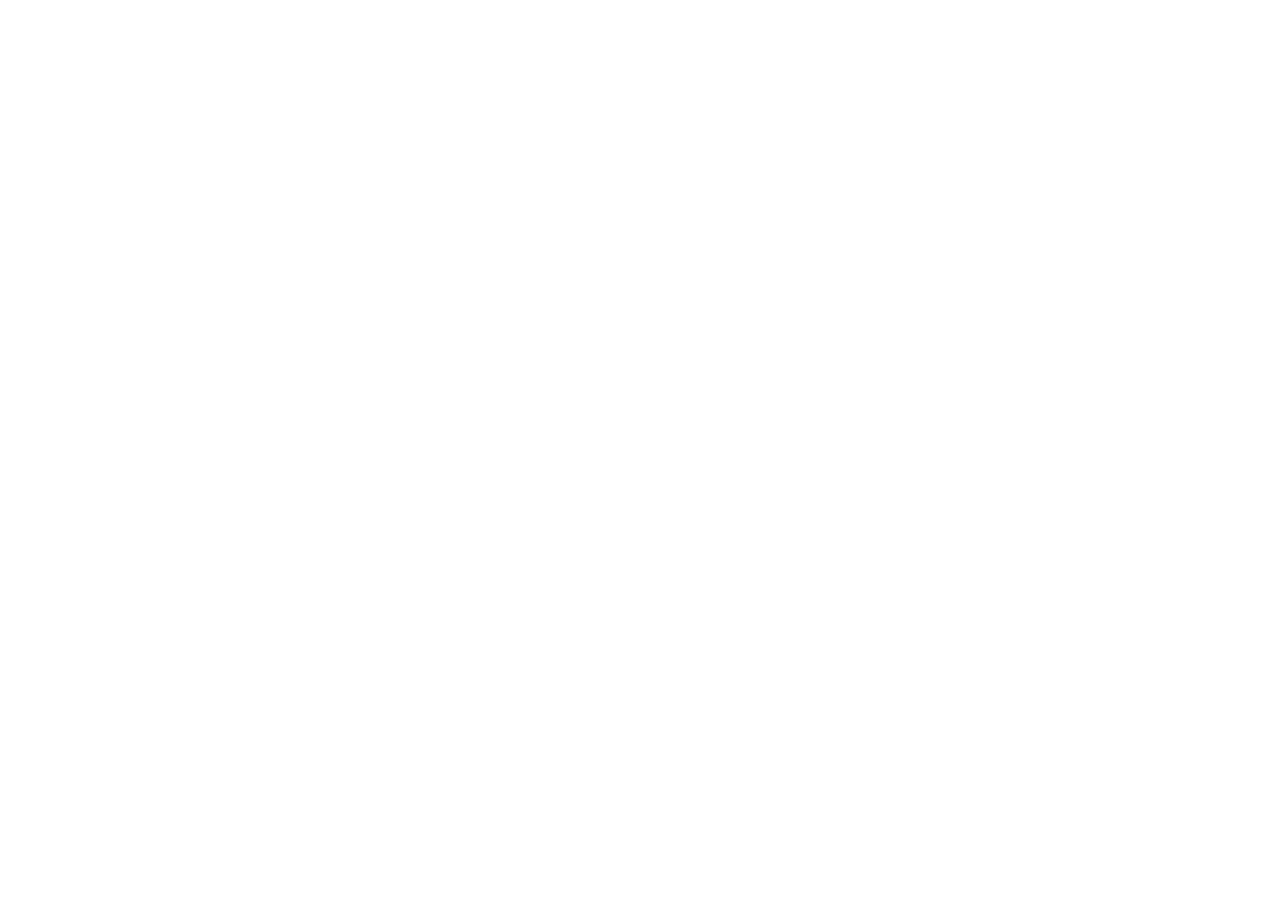
==== clonTwitter/indexTwitter.html @ f88c0bc4 "twitter challenge" ====
<!DOCTYPE html>
<html lang="en">

<head>
    <meta charset="UTF-8">
    <meta http-equiv="X-UA-Compatible" content="IE=edge">
    <meta name="viewport" content="width=device-width, initial-scale=1.0">
    <link rel="stylesheet" href="./assets/css/styleTwitter.css">
    <title>Clone Twitter</title>
</head>

<body>

    <!--Javascript-->
</body>

</html>
---- clonTwitter/assets/css/styleTwitter.css ----
/*= Root =*/
:root {
    /*=Color Basic=*/
    color-scheme: light dark;
    --clr-white: #fff;
    --clr-white2: #F2F2F2;
    --clr-white3: #BFBFBF;
    --clr-white4: #fcfdfd;
    --clr-black: #000;
    --clr-black-2: #0d0d0d;

    /*=Typography=*/
    /*=Font Size=*/
    --font-size-extra: 3rem;
    --font-size-title: 2.4rem;
    --font-size-Big: 1.8rem;
    --font-size-Medium: 1.6rem;
    --font-size-medium-plus: 1.5rem;
    --font-size-small: 1.2rem;
    -font-size-small-plus: 0.8rem;
    /*=Margins=*/
    --margin-top: 2rem;
    --margin-bottom: 2rem;
    --margin-left: 1rem;
    --margin-right: 1rem;
    --margin: 0 auto;
    /*=Text=*/
    --letter-spacing: 0.1rem;
    /* =  Shadows =*/
    --shadow-color: 286deg 36% 56%;
    /*========== z index ==========*/
    --z-tooltip: 10;
    --z-fixed: 100;

    --gradient-color: linear-gradient(115deg, #4fcf70, #fad648, #a767e5, #12bcfe, #44ce7b);
    --transparent-light-color: rgba(255, 255, 255, .05);
    --transparent-dark-color: rgba(0, 0, 0, .75);
}

/* = Css Style General =*/
*,
*::before,
*::after {
    box-sizing: border-box;
    margin: 0;
    padding: 0;
}

html {
    font-size: 62.5%;
}

/* =Animation =*/
@media (prefers-reduced-motion: reduce) {

    *,
    *::before,
    *::after {
        animation-duration: 0.01ms !important;
        animation-iteration-count: 1 !important;
        transition-duration: 0.01ms !important;
        scroll-behavior: auto !important;
    }
}

ul {
    list-style: none;
}

a {
    text-decoration: none;
    cursor: pointer;
}

img {
    width: 100%;
    height: 100%;
    background-size: cover;
    background-repeat: no-repeat;
    background-position: center;
    object-fit: cover;
}

p,
span {
    letter-spacing: 0.1rem;
}

h1,
h2,
h3 {
    margin: 2rem auto;
}

h1 {
    font-size: 2.4rem;
}

body {
    width: 100%;
}
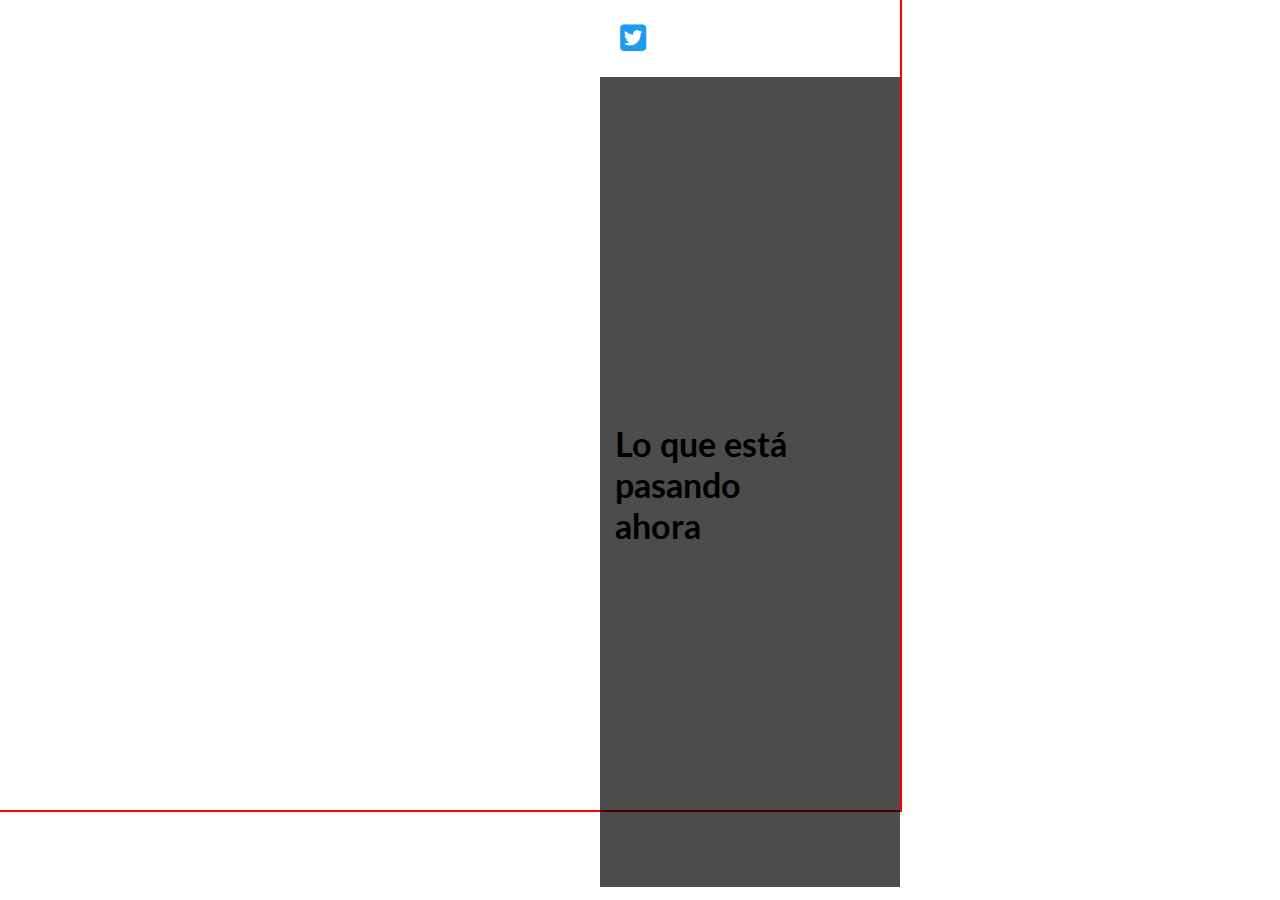
==== commit c89be3ac: "main project" ====
--- a/clonTwitter/indexTwitter.html
+++ b/clonTwitter/indexTwitter.html
@@ -5,13 +5,42 @@
     <meta charset="UTF-8">
     <meta http-equiv="X-UA-Compatible" content="IE=edge">
     <meta name="viewport" content="width=device-width, initial-scale=1.0">
+    <link rel="stylesheet" href="./assets/css/base.css">
+    <link rel="icon" type="image/svg" sizes="16*16" href="../src/assets/twitter-brands.svg">
+    <link rel="stylesheet" href="https://cdnjs.cloudflare.com/ajax/libs/font-awesome/6.1.1/css/all.min.css" />
+    <link rel="preconnect" href="https://fonts.googleapis.com">
+    <link rel="preconnect" href="https://fonts.gstatic.com" crossorigin>
+    <link href="https://fonts.googleapis.com/css2?family=Montserrat:wght@400;500;700&display=swap" rel="stylesheet">
+    <link rel="preconnect" href="https://fonts.googleapis.com">
+    <link rel="preconnect" href="https://fonts.gstatic.com" crossorigin>
+    <link href="https://fonts.googleapis.com/css2?family=Lato:wght@400;700&display=swap" rel="stylesheet">
     <link rel="stylesheet" href="./assets/css/styleTwitter.css">
-    <title>Clone Twitter</title>
+    <title>Clone Twitter.web</title>
 </head>
 
 <body>
 
+    <div class="helper">
+        <div class="helper__content">
+            <header class="header" id="headerID">
+                <a href="#" class="header--icon"><i class="fa-brands fa-twitter-square"></i></a>
+            </header>
+            <main class="main" id="mainID">
+                <div class="main--hero">
+                    <div class="main--titles">
+                        <h1 class="title">Lo que está pasando ahora</h1>
+                    </div>
+                    <div class="main--buttons">
+
+                    </div>
+                </div>
+            </main>
+        </div>
+    </div>
+
     <!--Javascript-->
 </body>
 
+<script src="./assets/js/app.js"></script>
+
 </html>--- a/clonTwitter/assets/css/base.css
+++ b/clonTwitter/assets/css/base.css
@@ -0,0 +1,122 @@
+/** = Root =*/
+:root {
+    /*=Color Basic=*/
+    color-scheme: light dark;
+    --clr-white: #fff;
+    --clr-white2: #F2F2F2;
+    --clr-white3: #BFBFBF;
+    --clr-white4: #fcfdfd;
+    --clr-black: #000;
+    --clr-black-2: #0d0d0d;
+    --brand-color: #1d9bf0;
+    --gray-color: #cfd9de;
+
+    /*=Typography=*/
+    --font-family-Mon: 'Montserrat', sans-serif;
+    --font-family-lat: 'Lato', sans-serif;
+    /*=Font Size=*/
+    --font-size-extra: 3rem;
+    --font-size-title: 2.4rem;
+    --font-size-Big: 1.8rem;
+    --font-size-Medium: 1.6rem;
+    --font-size-medium-plus: 1.5rem;
+    --font-size-small: 1.2rem;
+    -font-size-small-plus: 0.8rem;
+    /*=Margins=*/
+    --margin-top: 2rem;
+    --margin-bottom: 2rem;
+    --margin-left: 1rem;
+    --margin-right: 1rem;
+    --margin: 0 auto;
+    /*=Text=*/
+    --letter-spacing: 0.1rem;
+    /* =  Shadows =*/
+    --shadow-color: 286deg 36% 56%;
+    /*========== z index ==========*/
+    --z-tooltip: 10;
+    --z-fixed: 100;
+
+    --gradient-color: linear-gradient(115deg, #4fcf70, #fad648, #a767e5, #12bcfe, #44ce7b);
+    --transparent-light-color: rgba(255, 255, 255, .05);
+    --transparent-dark-color: rgba(0, 0, 0, .75);
+}
+
+/** = Css Style General =*/
+*,
+*::before,
+*::after {
+    box-sizing: border-box;
+    margin: 0;
+    padding: 0;
+}
+
+html {
+    font-size: 62.5%;
+}
+
+/** =Animation =*/
+@media (prefers-reduced-motion: reduce) {
+
+    *,
+    *::before,
+    *::after {
+        animation-duration: 0.01ms !important;
+        animation-iteration-count: 1 !important;
+        transition-duration: 0.01ms !important;
+        scroll-behavior: auto !important;
+    }
+}
+
+ul {
+    list-style: none;
+}
+
+a {
+    text-decoration: none;
+    cursor: pointer;
+}
+
+img {
+    width: 100%;
+    height: 100%;
+    background-size: cover;
+    background-repeat: no-repeat;
+    background-position: center;
+    object-fit: cover;
+}
+
+p,
+span {
+    letter-spacing: 0.1rem;
+}
+
+h1,
+h2,
+h3 {
+    margin: 2rem auto;
+}
+
+h1 {
+    font-size: 2.4rem;
+}
+
+/*? ==== Button */
+.btn {
+    padding: 1.5rem;
+    border: none;
+    border-radius: 1rem;
+    color: #F2F2F2;
+    display: flex;
+    justify-content: center;
+    align-items: center;
+    background: transparent;
+}
+
+.btn:hover {
+    outline: 2px solid #333;
+    color: #000;
+}
+
+.btn:active {
+    transform: scale(0.9);
+}--- a/clonTwitter/assets/css/styleTwitter.css
+++ b/clonTwitter/assets/css/styleTwitter.css
@@ -1,101 +1,60 @@
-/*= Root =*/
-:root {
-    /*=Color Basic=*/
-    color-scheme: light dark;
-    --clr-white: #fff;
-    --clr-white2: #F2F2F2;
-    --clr-white3: #BFBFBF;
-    --clr-white4: #fcfdfd;
-    --clr-black: #000;
-    --clr-black-2: #0d0d0d;
+/** ==== Media Queries =====  */
+@import url("./mediaQueries/queries.css");
 
-    /*=Typography=*/
-    /*=Font Size=*/
-    --font-size-extra: 3rem;
-    --font-size-title: 2.4rem;
-    --font-size-Big: 1.8rem;
-    --font-size-Medium: 1.6rem;
-    --font-size-medium-plus: 1.5rem;
-    --font-size-small: 1.2rem;
-    -font-size-small-plus: 0.8rem;
-    /*=Margins=*/
-    --margin-top: 2rem;
-    --margin-bottom: 2rem;
-    --margin-left: 1rem;
-    --margin-right: 1rem;
-    --margin: 0 auto;
-    /*=Text=*/
-    --letter-spacing: 0.1rem;
-    /* =  Shadows =*/
-    --shadow-color: 286deg 36% 56%;
-    /*========== z index ==========*/
-    --z-tooltip: 10;
-    --z-fixed: 100;
-
-    --gradient-color: linear-gradient(115deg, #4fcf70, #fad648, #a767e5, #12bcfe, #44ce7b);
-    --transparent-light-color: rgba(255, 255, 255, .05);
-    --transparent-dark-color: rgba(0, 0, 0, .75);
+/** ==== CSS  extra ====== */
+body {
+    width: 100%;
+    font-family: 'Montserrat', sans-serif;
 }
 
-/* = Css Style General =*/
-*,
-*::before,
-*::after {
-    box-sizing: border-box;
-    margin: 0;
-    padding: 0;
+main {
+    position: relative;
+    background-color: rgba(0, 0, 0, 0.7);
+    width: 100%;
+    height: 100%;
 }
 
-html {
-    font-size: 62.5%;
+form {
+    position: absolute;
+    top: 50%;
+    right: 0;
+    left: 0;
+    margin: 0 auto;
+    width: 50%;
+    height: 80%;
+    background-color: #ffff;
+    outline: 1px solid var(--color-gray);
 }
 
-/* =Animation =*/
-@media (prefers-reduced-motion: reduce) {
-
-    *,
-    *::before,
-    *::after {
-        animation-duration: 0.01ms !important;
-        animation-iteration-count: 1 !important;
-        transition-duration: 0.01ms !important;
-        scroll-behavior: auto !important;
-    }
+/** == <<< CSS Project >>> === */
+.header {
+    margin: 2rem;
 }
 
-ul {
-    list-style: none;
+.header--icon {
+    font-size: 3rem;
+    color: var(--brand-color);
 }
 
-a {
-    text-decoration: none;
-    cursor: pointer;
+.main--hero {
+    width: 90%;
+    margin: 0 auto;
 }
 
-img {
-    width: 100%;
-    height: 100%;
-    background-size: cover;
-    background-repeat: no-repeat;
-    background-position: center;
-    object-fit: cover;
+.main--titles {
+    margin: 2re auto;
+    font-weight: 700;
+    width: 80%;
+    max-width: 30rem;
 }
 
-p,
-span {
-    letter-spacing: 0.1rem;
+.main--titles .title {
+    font-family: 'Lato', sans-serif;
+    font-size: 3.4rem;
+    margin-bottom: 1.5rem;
 }
 
-h1,
-h2,
-h3 {
-    margin: 2rem auto;
-}
-
-h1 {
-    font-size: 2.4rem;
-}
-
-body {
-    width: 100%;
+.main--buttons {
+    width: 80%;
+    min-width: 30rem;
 }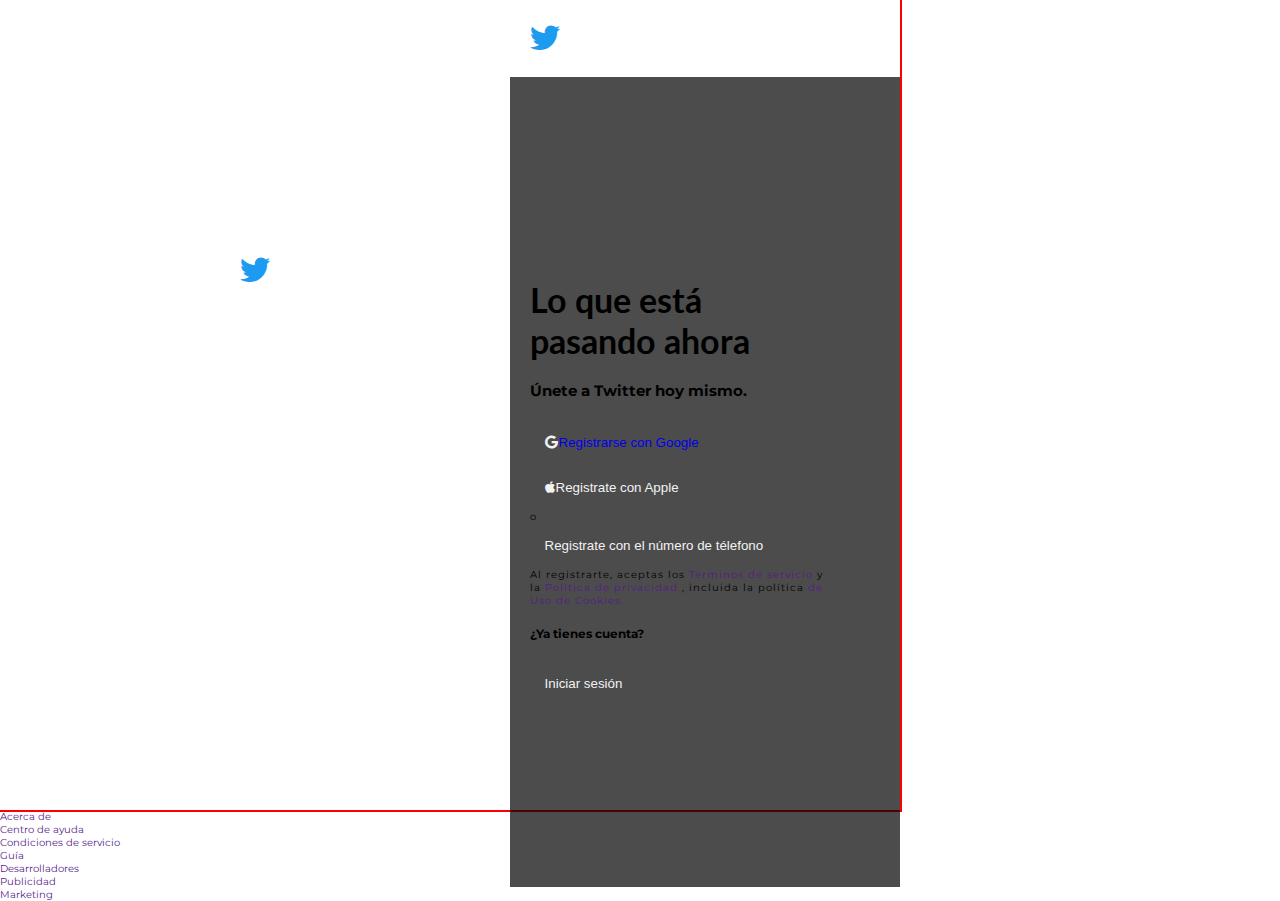
==== commit 41c49111: "style part 01" ====
--- a/clonTwitter/indexTwitter.html
+++ b/clonTwitter/indexTwitter.html
@@ -21,22 +21,69 @@
 <body>
 
     <div class="helper">
-        <div class="helper__content">
-            <header class="header" id="headerID">
-                <a href="#" class="header--icon"><i class="fa-brands fa-twitter-square"></i></a>
+        <div class="helper--content">
+            <header class="header">
+                <span class="header--icon"><i class="fa-brands fa-twitter"></i></span>
             </header>
-            <main class="main" id="mainID">
+            <main class="main">
                 <div class="main--hero">
                     <div class="main--titles">
-                        <h1 class="title">Lo que está pasando ahora</h1>
+                        <h1 class="titles--title">Lo que está pasando ahora </h1>
                     </div>
                     <div class="main--buttons">
-
+                        <h2 class="titles--title">Únete a Twitter hoy mismo.</h2>
+                        <button class=" btn main--button main--button__white ">
+                            <span>
+                                <i class="fa-brands fa-google"></i>
+                            </span>
+                            <a href="/src/pages/login.html">
+                                Registrarse con Google
+                            </a>
+                        </button>
+                        <button class="btn main--button main--button__white">
+                            <span>
+                                <i class="fa-brands fa-apple"></i>
+                            </span>
+                            Registrate con Apple
+                        </button>
+                        <div class="main--division">
+                            <div></div>
+                            <span>o</span>
+                            <div></div>
+                        </div>
+                        <button class=" btn main--button main--button__blue">Registrate con el número de
+                            télefono</button>
+                        <p class="main--text">Al registrarte, aceptas los <a class="text--link" href="">Términos de
+                                servicio</a> y
+                            la <a class="text--link" href=""> Política
+                                de privacidad </a>, incluida la política
+                            <a class="text--link" href="">
+                                de Uso de
+                                Cookies.
+                            </a>
+                        </p>
+                        <h3>¿Ya tienes cuenta?</h3>
+                        <button class="btn main--button main--button__white main--button__white-blue ">Iniciar
+                            sesión</button>
                     </div>
                 </div>
-            </main>
+        </div>
+        <div class="main--background">
+            <span class="header--icon header--icon__white"><i class="fa-brands fa-twitter"></i></span>
         </div>
     </div>
+    </main>
+    <footer class="footer">
+        <ul class="footer--list">
+            <li><a href="">Acerca de</a></li>
+            <li><a href="">Centro de ayuda</a></li>
+            <li><a href="">Condiciones de servicio</a></li>
+            <li><a href="">Guía</a></li>
+            <li><a href="">Desarrolladores</a></li>
+            <li><a href="">Publicidad</a></li>
+            <li><a href="">Marketing</a></li>
+        </ul>
+    </footer>
 
     <!--Javascript-->
 </body>
--- a/clonTwitter/assets/css/styleTwitter.css
+++ b/clonTwitter/assets/css/styleTwitter.css
@@ -48,7 +48,7 @@
     max-width: 30rem;
 }
 
-.main--titles .title {
+.main--titles .titles--title {
     font-family: 'Lato', sans-serif;
     font-size: 3.4rem;
     margin-bottom: 1.5rem;
@@ -57,4 +57,14 @@
 .main--buttons {
     width: 80%;
     min-width: 30rem;
+}
+
+.main--background {
+    width: 100%;
+    height: 60vh;
+    background: url("https://abs.twimg.com/sticky/illustrations/lohp_1302x955.png");
+    background-size: cover;
+    display: flex;
+    justify-content: center;
+    align-items: center;
 }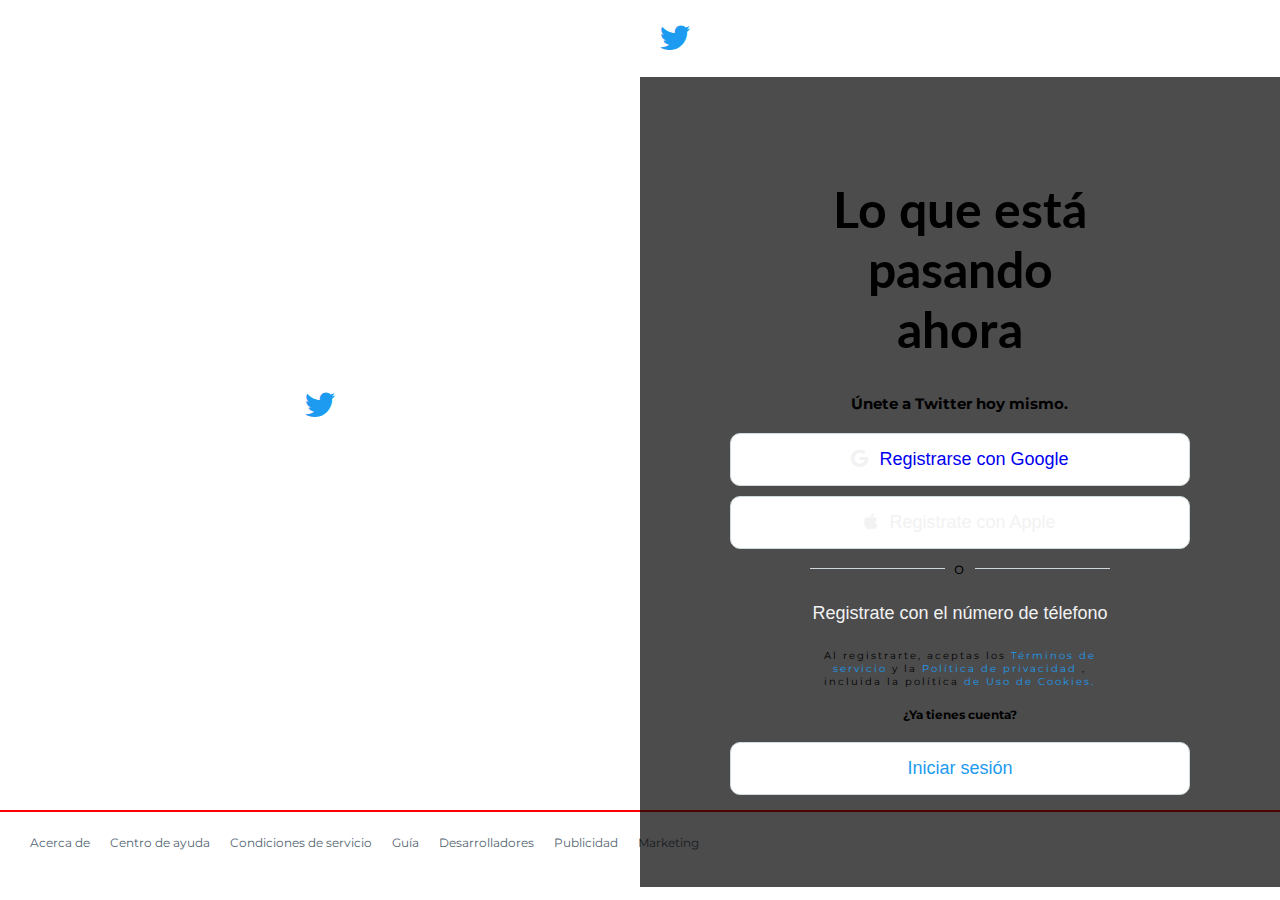
==== commit 3f6f28ec: "display twitter" ====
--- a/clonTwitter/indexTwitter.html
+++ b/clonTwitter/indexTwitter.html
@@ -20,19 +20,19 @@
 
 <body>
 
-    <div class="helper">
-        <div class="helper--content">
-            <header class="header">
+    <div class="helper" id="helperID">
+        <div class="helper--content" id="helperContent">
+            <header class="header" id="headerID">
                 <span class="header--icon"><i class="fa-brands fa-twitter"></i></span>
             </header>
-            <main class="main">
-                <div class="main--hero">
+            <main class="main" id="mainID">
+                <div class="main--hero" id="mainHeroID">
                     <div class="main--titles">
-                        <h1 class="titles--title">Lo que está pasando ahora </h1>
+                        <h1 class="titles--title" id="titlesOneID">Lo que está pasando ahora </h1>
                     </div>
                     <div class="main--buttons">
-                        <h2 class="titles--title">Únete a Twitter hoy mismo.</h2>
-                        <button class=" btn main--button main--button__white ">
+                        <h2 class="titles--title" id="titlesID">Únete a Twitter hoy mismo.</h2>
+                        <button class=" btn main--button main--button__white " id="btnWhite">
                             <span>
                                 <i class="fa-brands fa-google"></i>
                             </span>
@@ -40,20 +40,21 @@
                                 Registrarse con Google
                             </a>
                         </button>
-                        <button class="btn main--button main--button__white">
+                        <button class="btn main--button main--button__white" id="btnWhite">
                             <span>
                                 <i class="fa-brands fa-apple"></i>
                             </span>
                             Registrate con Apple
                         </button>
-                        <div class="main--division">
+                        <div class="main--division" id="mainDivisionID">
                             <div></div>
                             <span>o</span>
                             <div></div>
                         </div>
                         <button class=" btn main--button main--button__blue">Registrate con el número de
                             télefono</button>
-                        <p class="main--text">Al registrarte, aceptas los <a class="text--link" href="">Términos de
+                        <p class="main--text" id="mainText">Al registrarte, aceptas los <a class="text--link"
+                                href="">Términos de
                                 servicio</a> y
                             la <a class="text--link" href=""> Política
                                 de privacidad </a>, incluida la política
@@ -68,12 +69,12 @@
                     </div>
                 </div>
         </div>
-        <div class="main--background">
+        <div class="main--background" id="mainBackground">
             <span class="header--icon header--icon__white"><i class="fa-brands fa-twitter"></i></span>
         </div>
     </div>
     </main>
-    <footer class="footer">
+    <footer class="footer" id="footerID">
         <ul class="footer--list">
             <li><a href="">Acerca de</a></li>
             <li><a href="">Centro de ayuda</a></li>
--- a/clonTwitter/assets/css/base.css
+++ b/clonTwitter/assets/css/base.css
@@ -101,6 +101,14 @@
 }
 
 /*? ==== Button */
+button {
+    cursor: pointer;
+}
+
+button:active {
+    transform: scale(0.9);
+}
+
 .btn {
     padding: 1.5rem;
     border: none;
@@ -115,8 +123,4 @@
 .btn:hover {
     outline: 2px solid #333;
     color: #000;
-}
-
-.btn:active {
-    transform: scale(0.9);
 }--- a/clonTwitter/assets/css/styleTwitter.css
+++ b/clonTwitter/assets/css/styleTwitter.css
@@ -59,6 +59,48 @@
     min-width: 30rem;
 }
 
+.main--button {
+    font-size: 1.8rem;
+    margin: 1rem 0;
+    text-overflow: ellipsis;
+    width: 100%;
+    overflow: hidden;
+    white-space: nowrap;
+}
+
+.main--button__white {
+    border: 1px solid var(--gray-color);
+    background-color: #ffff;
+}
+
+.main--button__white-blue {
+    color: var(--brand-color);
+}
+
+.main--division {
+    text-align: center;
+    width: 90%;
+    margin: 0 auto;
+    display: flex;
+    align-items: center;
+    justify-content: space-between;
+    font-size: 1.6rem;
+}
+
+.main--division div {
+    width: 45%;
+    border-top: 1px solid var(--gray-color);
+}
+
+.main--text {
+    font-size: 1rem;
+    margin: 5px 0 20px;
+}
+
+.text--link {
+    color: var(--brand-color);
+}
+
 .main--background {
     width: 100%;
     height: 60vh;
@@ -67,4 +109,23 @@
     display: flex;
     justify-content: center;
     align-items: center;
+}
+
+.footer {
+    width: 100%;
+    padding: 2rem;
+    font-size: 1.2rem;
+}
+
+.footer .footer--list {
+    display: flex;
+    flex-wrap: wrap;
+}
+
+.footer--list li {
+    margin: .5rem 1rem;
+}
+
+.footer--list li a {
+    color: #536471;
 }